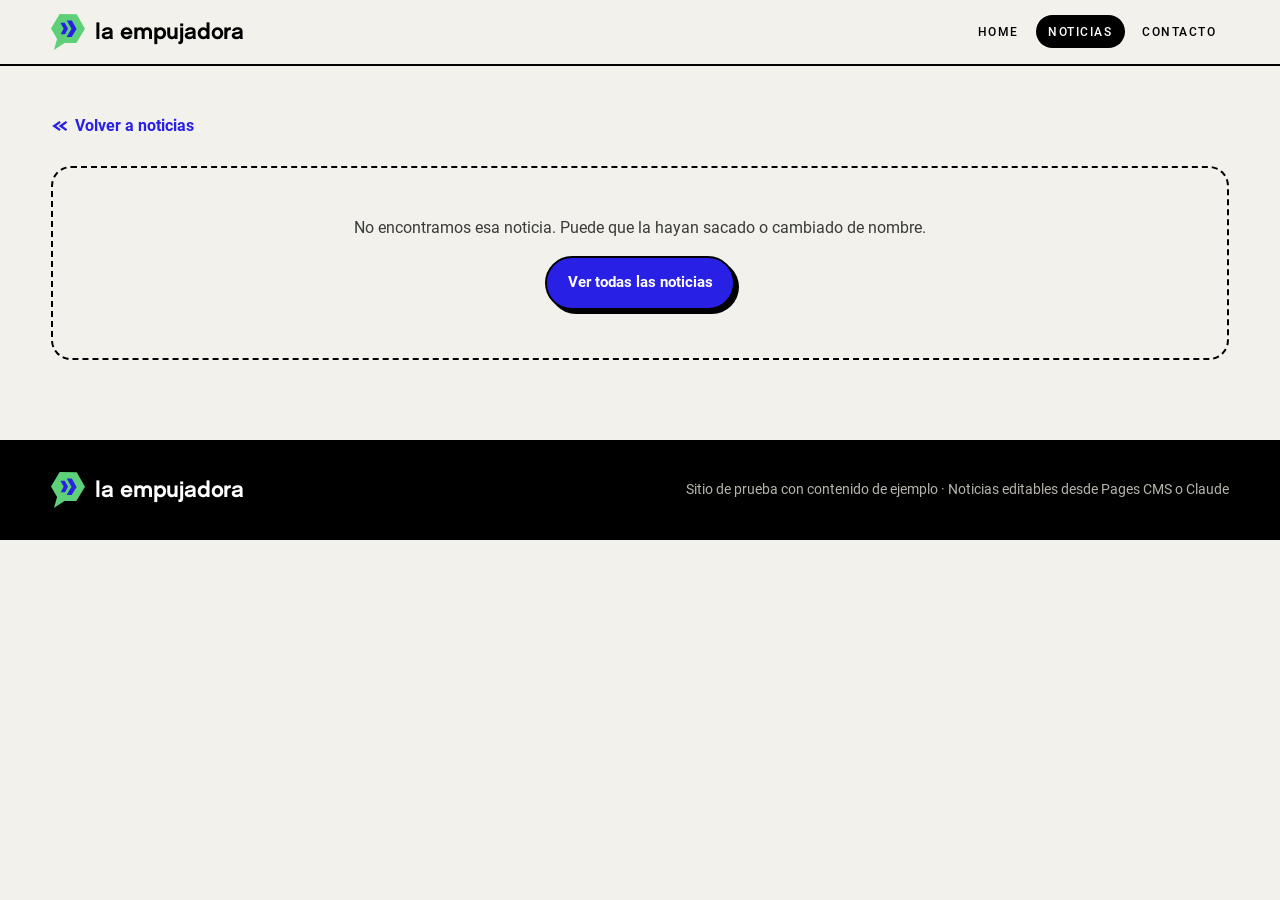
==== noticia.html @ aafde456 "Sitio de prueba: Home, Noticias y Contacto con noticias editables Co-Authored-By: Claude Opus 5.5 <n" ====
<!doctype html>
<html lang="es-AR">
<head>
<meta charset="utf-8">
<meta name="viewport" content="width=device-width, initial-scale=1, viewport-fit=cover">
<title>Noticia · La Empujadora</title>
<meta name="claude:viewport-fit-sides" content="cover">
<link rel="icon" href="assets/img/logo-mark.svg" type="image/svg+xml">
<link rel="stylesheet" href="assets/css/site.css">
</head>
<body>

<header class="site-header">
  <div class="wrap">
    <a class="brand" href="index.html" aria-label="La Empujadora, ir al inicio">
      <img src="assets/img/logo-mark.svg" alt="" width="34" height="37">
      <span>la empujadora</span>
    </a>
    <nav class="nav" aria-label="Secciones">
      <a href="index.html#home">Home</a>
      <a href="index.html#noticias" aria-current="true">Noticias</a>
      <a href="index.html#contacto">Contacto</a>
    </nav>
  </div>
</header>

<main class="article">
  <div class="wrap">
    <a class="back" href="index.html#noticias">
      <svg class="chev" viewBox="0 0 120 80" aria-hidden="true"><polyline points="14,12 54,40 14,68" fill="none" stroke="currentColor" stroke-width="16"/><polyline points="58,12 98,40 58,68" fill="none" stroke="currentColor" stroke-width="16"/></svg>
      Volver a noticias
    </a>
    <article id="article" aria-live="polite">
      <p class="loading">Cargando noticia…</p>
    </article>
  </div>
</main>

<footer class="site-footer">
  <div class="wrap">
    <a class="brand" href="index.html">
      <img src="assets/img/logo-mark.svg" alt="" width="34" height="37">
      <span>la empujadora</span>
    </a>
    <p>Sitio de prueba con contenido de ejemplo · Noticias editables desde Pages CMS o Claude</p>
  </div>
</footer>

<script src="assets/js/noticias.js"></script>
</body>
</html>
---- assets/css/site.css ----
/* ==========================================================================
   Sitio de prueba — La Empujadora
   Layout: bandas a todo el ancho (papel / verde / azul / negro), contenido a 1200px.
   Look único claro (papel cálido), definido a propósito: no cambia con el modo oscuro.
   ========================================================================== */

@font-face { font-family: 'Roboto'; font-weight: 400; font-display: swap; src: url('../fonts/Roboto-Regular.woff') format('woff'); }
@font-face { font-family: 'Roboto'; font-weight: 500; font-display: swap; src: url('../fonts/Roboto-Medium.woff') format('woff'); }
@font-face { font-family: 'Roboto'; font-weight: 700; font-display: swap; src: url('../fonts/Roboto-Bold.woff') format('woff'); }
@font-face { font-family: 'Barlow Condensed'; font-weight: 700; font-display: swap; src: url('../fonts/BarlowCondensed-Bold.woff') format('woff'); }
@font-face { font-family: 'Metropolis'; font-weight: 600; font-display: swap; src: url('../fonts/Metropolis-SemiBold.woff') format('woff'); }
@font-face { font-family: 'Chalet NY'; font-weight: 400; font-display: swap; src: url('../fonts/Chalet-NewYorkNineteenSixty.woff') format('woff'); }

:root {
  color-scheme: light;
  --black: #000000;
  --green: #5ed079;
  --blue: #2920e5;
  --blue-press: #1f18b8;
  --amber: #ffae00;
  --white: #ffffff;
  --paper: #f2f1ec;
  --paper-2: #e9e7df;
  --ink-70: #3a3a38;
  --ink-50: #6b6b66;
  --hairline: #d9d7cf;
  --blue-tint: #d4d2fa;

  --font-display: 'Barlow Condensed', 'Arial Narrow', system-ui, sans-serif;
  --font-heading: 'Metropolis', system-ui, -apple-system, sans-serif;
  --font-brand: 'Chalet NY', 'Metropolis', system-ui, sans-serif;
  --font-sans: 'Roboto', system-ui, -apple-system, 'Helvetica Neue', sans-serif;

  --gutter: clamp(1.25rem, 4vw, 4rem);
  --container: 1200px;
  --radius: 20px;
  --pop: 4px 4px 0 var(--black);
  --ease-spring: cubic-bezier(0.34, 1.4, 0.5, 1);
}

* { box-sizing: border-box; }
html { scroll-behavior: smooth; scroll-padding-top: 88px; }
body {
  margin: 0;
  background: var(--paper);
  color: var(--black);
  font-family: var(--font-sans);
  font-size: 1rem;
  line-height: 1.5;
  -webkit-font-smoothing: antialiased;
}
body::before {
  content: ""; position: fixed; inset: 0 0 auto; height: env(safe-area-inset-top, 0px);
  z-index: 10; background: var(--paper);
}
img { max-width: 100%; display: block; }
a { color: inherit; }
::selection { background: var(--green); color: var(--black); }
:focus-visible { outline: 3px solid var(--blue); outline-offset: 3px; }

.wrap {
  width: 100%;
  max-width: calc(var(--container) + 2 * var(--gutter));
  margin-inline: auto;
  padding-left: max(var(--gutter), env(safe-area-inset-left, 0px));
  padding-right: max(var(--gutter), env(safe-area-inset-right, 0px));
}

/* ---- Tipos ------------------------------------------------------------ */
.display {
  font-family: var(--font-display); font-weight: 700; text-transform: uppercase;
  line-height: 0.92; letter-spacing: -0.01em; margin: 0; text-wrap: balance;
}
.heading { font-family: var(--font-heading); font-weight: 600; letter-spacing: -0.01em; margin: 0; text-wrap: balance; }
.label {
  font-family: var(--font-sans); font-weight: 500; font-size: 0.75rem;
  letter-spacing: 0.12em; text-transform: uppercase; margin: 0;
}
.c-blue { color: var(--blue); }
.c-green { color: var(--green); }
.c-amber { color: var(--amber); }

/* ---- Header ----------------------------------------------------------- */
.site-header {
  position: sticky; top: env(safe-area-inset-top, 0px); z-index: 20;
  background: var(--paper); border-bottom: 2px solid var(--black);
}
.site-header .wrap { display: flex; align-items: center; justify-content: space-between; gap: 1rem; padding-block: 0.85rem; }
.brand { display: flex; align-items: center; gap: 0.6rem; text-decoration: none; }
.brand img { width: 34px; height: auto; }
.brand span { font-family: var(--font-brand); font-size: 1.4rem; line-height: 1; letter-spacing: -0.01em; }
.nav { display: flex; gap: 0.25rem; flex-wrap: wrap; }
.nav a {
  text-decoration: none; padding: 0.45rem 0.8rem; border-radius: 999px;
  font-weight: 500; font-size: 0.78rem; letter-spacing: 0.12em; text-transform: uppercase;
  transition: background 160ms, color 160ms;
}
.nav a:hover { background: var(--blue-tint); }
.nav a[aria-current="true"] { background: var(--black); color: var(--white); }

/* ---- Botones y pills -------------------------------------------------- */
.btn {
  display: inline-flex; align-items: center; gap: 0.5rem;
  font-family: var(--font-sans); font-weight: 700; font-size: 0.95rem;
  padding: 0.85rem 1.3rem; border: 2px solid var(--black); border-radius: 999px;
  text-decoration: none; cursor: pointer; background: var(--blue); color: var(--white);
  box-shadow: var(--pop); transition: transform 120ms var(--ease-spring), box-shadow 120ms, background 160ms;
}
.btn:hover { background: var(--blue-press); }
.btn:active { transform: translate(3px, 3px); box-shadow: 1px 1px 0 var(--black); }
.btn--light { background: var(--white); color: var(--black); }
.btn--light:hover { background: var(--paper-2); }
.btn svg { width: 1.1em; height: 1.1em; }
.pill {
  display: inline-flex; align-items: center; gap: 0.4rem;
  padding: 0.45rem 0.95rem; border-radius: 999px; border: 2px solid var(--black);
  font-weight: 700; font-size: 0.9rem; background: var(--white);
}
.chev { display: inline-block; width: 1.1em; height: 0.75em; color: currentColor; flex: none; }

/* ---- Hero ------------------------------------------------------------- */
.hero { padding-block: clamp(1.25rem, 3vw, 2.5rem); }
.hero-frame {
  position: relative; border: 12px solid var(--green); border-radius: 4px;
  background: var(--paper); padding: clamp(1.5rem, 5vw, 4rem);
  display: grid; grid-template-columns: minmax(0, 1.4fr) minmax(0, 1fr); gap: clamp(1.5rem, 4vw, 3.5rem); align-items: end;
  overflow: hidden;
}
.hero h1 { font-size: clamp(3rem, 9vw, 7rem); }
.hero h1 span { display: block; }
.hero-side { display: grid; gap: 1.25rem; min-width: 0; }
.hero-side p { margin: 0; font-size: 1.1rem; color: var(--ink-70); max-width: 34ch; }
.hero-pills { display: flex; flex-wrap: wrap; gap: 0.6rem; }
.hero-pills .pill:nth-child(1) { transform: rotate(-3deg); background: var(--amber); }
.hero-pills .pill:nth-child(2) { transform: rotate(2deg); background: var(--green); }
.hero-ctas { display: flex; flex-wrap: wrap; gap: 0.8rem; }
.hero-burst { position: absolute; top: -26px; right: -26px; width: 120px; height: 120px; color: var(--blue); }
.hero-path { position: absolute; left: 0; right: 0; bottom: 10px; width: 100%; height: 60px; pointer-events: none; }
.hero-path path { stroke: var(--black); stroke-width: 3; stroke-dasharray: 2 12; stroke-linecap: round; fill: none; opacity: 0.35; }
.kicker { margin-bottom: 1rem; color: var(--blue); }

/* ---- Secciones -------------------------------------------------------- */
.section { padding-block: clamp(3rem, 7vw, 5.5rem); }
.section-head { display: flex; justify-content: space-between; align-items: end; gap: 1.25rem; flex-wrap: wrap; margin-bottom: 2rem; }
.section-head h2 { font-size: clamp(2.6rem, 6vw, 4.5rem); }
.section-head p { margin: 0.6rem 0 0; color: var(--ink-70); max-width: 52ch; }

.filters { display: flex; flex-wrap: wrap; gap: 0.5rem; }
.filters button {
  font: inherit; font-weight: 500; font-size: 0.78rem; letter-spacing: 0.12em; text-transform: uppercase;
  padding: 0.5rem 0.95rem; border-radius: 999px; border: 2px solid var(--black); background: transparent; cursor: pointer;
  transition: background 160ms, transform 160ms var(--ease-spring);
}
.filters button:hover { transform: rotate(-2deg); background: var(--white); }
.filters button[aria-pressed="true"] { background: var(--black); color: var(--white); }

/* ---- Tarjetas de noticias -------------------------------------------- */
.news-grid { display: grid; grid-template-columns: repeat(3, minmax(0, 1fr)); gap: clamp(1rem, 2.5vw, 1.75rem); }
.card {
  display: flex; flex-direction: column; min-width: 0;
  background: var(--white); border: 2px solid var(--black); border-radius: var(--radius); overflow: hidden;
  text-decoration: none; color: var(--black);
  transition: transform 160ms var(--ease-spring), box-shadow 160ms;
}
.card:hover { transform: translate(-2px, -2px); box-shadow: 6px 6px 0 var(--black); }
.card-img { aspect-ratio: 16 / 10; width: 100%; max-width: 100%; object-fit: cover; border-bottom: 2px solid var(--black); background: var(--paper-2); }
.card-body { display: flex; flex-direction: column; gap: 0.6rem; padding: 1.15rem 1.25rem 1.3rem; flex: 1; }
.card-meta { color: var(--ink-50); display: flex; gap: 0.5rem; flex-wrap: wrap; }
.card-meta .cat { color: var(--blue); }
.card h3 { font-size: 1.3rem; line-height: 1.2; }
.card p { margin: 0; color: var(--ink-70); font-size: 0.95rem; }
.card-more { margin-top: auto; padding-top: 0.4rem; font-weight: 700; color: var(--blue); display: inline-flex; align-items: center; gap: 0.35rem; }

.card--featured { grid-column: 1 / -1; flex-direction: row; }
.card--featured .card-img { width: 56%; aspect-ratio: auto; min-height: 340px; border-bottom: 0; border-right: 2px solid var(--black); }
.card--featured .card-body { padding: clamp(1.4rem, 3vw, 2.4rem); gap: 0.9rem; justify-content: center; }
.card--featured h3 { font-family: var(--font-display); text-transform: uppercase; font-weight: 700; font-size: clamp(2rem, 3.6vw, 3rem); line-height: 0.95; }
.card--featured p { font-size: 1.05rem; }
.badge-new {
  align-self: flex-start; background: var(--amber); border: 2px solid var(--black); border-radius: 999px;
  padding: 0.2rem 0.65rem; font-weight: 700; font-size: 0.72rem; letter-spacing: 0.1em; text-transform: uppercase;
}

.empty, .loading {
  border: 2px dashed var(--black); border-radius: var(--radius); padding: 2rem; text-align: center; color: var(--ink-70);
}

/* ---- Cómo se edita ---------------------------------------------------- */
.how { background: var(--black); color: var(--white); }
.how .wrap { padding-block: clamp(2.5rem, 6vw, 4.5rem); display: grid; gap: 2rem; }
.how h2 { font-size: clamp(2.2rem, 5vw, 3.6rem); }
.how-grid { display: grid; grid-template-columns: repeat(2, minmax(0, 1fr)); gap: 1.25rem; }
.how-card { border: 2px solid var(--white); border-radius: var(--radius); padding: 1.5rem; display: grid; gap: 0.75rem; align-content: start; min-width: 0; }
.how-card:nth-child(1) { background: var(--blue); }
.how-card:nth-child(2) { background: var(--green); color: var(--black); border-color: var(--black); }
.how-card h3 { font-size: 1.5rem; }
.how-card p { margin: 0; }
.how-card code { font-size: 0.88em; background: rgba(0, 0, 0, 0.18); padding: 0.1em 0.4em; border-radius: 6px; }

/* ---- Contacto --------------------------------------------------------- */
.contact { background: var(--blue); color: var(--white); }
.contact .wrap { padding-block: clamp(3rem, 7vw, 5.5rem); display: grid; grid-template-columns: minmax(0, 1fr) minmax(0, 1.15fr); gap: clamp(2rem, 5vw, 4rem); align-items: start; }
.contact h2 { font-size: clamp(3rem, 8vw, 6rem); }
.contact-intro { display: grid; gap: 1.25rem; min-width: 0; }
.contact-intro p { margin: 0; font-size: 1.1rem; max-width: 36ch; }
.contact-data { display: grid; gap: 0.35rem; }
.contact-data .label { color: var(--green); }
.contact-data a { font-weight: 700; text-decoration-thickness: 2px; text-underline-offset: 4px; }
.form {
  background: var(--paper); color: var(--black); border: 2px solid var(--black); border-radius: var(--radius);
  box-shadow: 8px 8px 0 var(--black); padding: clamp(1.25rem, 3vw, 2rem); display: grid; gap: 1rem; min-width: 0;
}
.field { display: grid; gap: 0.35rem; }
.field label { font-weight: 500; font-size: 0.75rem; letter-spacing: 0.12em; text-transform: uppercase; }
.field input, .field textarea, .field select {
  font: inherit; font-size: 1rem; padding: 0.75rem 0.9rem; border: 2px solid var(--black); border-radius: 12px;
  background: var(--white); color: var(--black); width: 100%;
}
.field textarea { min-height: 130px; resize: vertical; }
.field input:focus, .field textarea:focus, .field select:focus { outline: 3px solid var(--blue); outline-offset: 1px; }
.form-row { display: grid; grid-template-columns: repeat(2, minmax(0, 1fr)); gap: 1rem; }
.form-note { margin: 0; font-size: 0.85rem; color: var(--ink-50); }
.form-ok {
  background: var(--green); border: 2px solid var(--black); border-radius: 12px; padding: 0.9rem 1rem; font-weight: 500;
}

/* ---- Footer ----------------------------------------------------------- */
.site-footer { background: var(--black); color: var(--white); }
.site-footer .wrap { padding-block: 2rem calc(2rem + env(safe-area-inset-bottom, 0px)); display: flex; justify-content: space-between; align-items: center; gap: 1rem 2rem; flex-wrap: wrap; }
.site-footer .brand span { color: var(--white); }
.site-footer p { margin: 0; color: #b6b4ac; font-size: 0.9rem; }

/* ---- Detalle de noticia ---------------------------------------------- */
.article { padding-block: clamp(1.5rem, 4vw, 3rem) clamp(3rem, 7vw, 5rem); }
.back { display: inline-flex; align-items: center; gap: 0.4rem; text-decoration: none; font-weight: 700; color: var(--blue); margin-bottom: 1.75rem; }
.back .chev { transform: scaleX(-1); }
.article-head { display: grid; gap: 1rem; max-width: 900px; }
.article-head .meta { display: flex; gap: 0.75rem; flex-wrap: wrap; align-items: center; color: var(--ink-50); }
.article-head .meta .cat { background: var(--blue); color: var(--white); padding: 0.3rem 0.75rem; border-radius: 999px; }
.article-head h1 { font-size: clamp(2.6rem, 7vw, 5.2rem); }
.article-head .lead { margin: 0; font-family: var(--font-heading); font-weight: 600; font-size: clamp(1.15rem, 2.2vw, 1.45rem); line-height: 1.35; color: var(--ink-70); max-width: 50ch; }
.article-cover {
  margin-block: clamp(1.5rem, 4vw, 2.5rem); border: 2px solid var(--black); border-radius: var(--radius);
  overflow: hidden; box-shadow: 8px 8px 0 var(--black);
}
.article-cover img { width: 100%; aspect-ratio: 16 / 9; object-fit: cover; }
.prose { max-width: 68ch; font-size: 1.1rem; line-height: 1.65; }
.prose > * { margin: 0 0 1.15em; }
.prose h2 { font-family: var(--font-display); text-transform: uppercase; font-size: 2rem; line-height: 1; margin-top: 1.6em; }
.prose h3 { font-family: var(--font-heading); font-size: 1.35rem; margin-top: 1.4em; }
.prose a { color: var(--blue); font-weight: 500; text-decoration-thickness: 2px; text-underline-offset: 3px; }
.prose img { border: 2px solid var(--black); border-radius: 14px; width: 100%; height: auto; }
.prose ul, .prose ol { padding-left: 1.3em; }
.prose li { margin-bottom: 0.35em; }
.prose li::marker { color: var(--blue); font-weight: 700; }
.prose blockquote { border-left: 6px solid var(--green); margin-left: 0; padding-left: 1.1rem; font-family: var(--font-heading); font-size: 1.25rem; }

.block-title { margin: clamp(2rem, 5vw, 3rem) 0 1rem; }
.video {
  position: relative; aspect-ratio: 16 / 9; width: 100%; max-width: 100%; border: 2px solid var(--black); border-radius: 16px; overflow: hidden;
  background: var(--black); margin: 0 0 1.15em;
}
.video iframe { position: absolute; inset: 0; width: 100%; height: 100%; border: 0; }
.video-facade {
  position: absolute; inset: 0; display: grid; place-items: center; border: 0; padding: 0; width: 100%; cursor: pointer;
  background: var(--blue) center / cover no-repeat; color: var(--white);
}
.video-facade::after { content: ""; position: absolute; inset: 0; background: rgba(0, 0, 0, 0.18); }
.video-play {
  position: relative; z-index: 1; width: 84px; height: 84px; border-radius: 50%; background: var(--green);
  border: 2px solid var(--black); box-shadow: var(--pop); display: grid; place-items: center; color: var(--black);
  transition: transform 160ms var(--ease-spring);
}
.video-facade:hover .video-play { transform: scale(1.08) rotate(-4deg); }
.video-play svg { width: 34px; height: 34px; margin-left: 5px; }
.video-link { position: absolute; z-index: 2; left: 12px; bottom: 12px; background: var(--white); color: var(--black); border: 2px solid var(--black); border-radius: 999px; padding: 0.3rem 0.8rem; font-size: 0.8rem; font-weight: 700; text-decoration: none; }

.gallery { display: grid; grid-template-columns: repeat(3, minmax(0, 1fr)); gap: 1rem; }
.gallery button { padding: 0; border: 2px solid var(--black); border-radius: 14px; overflow: hidden; cursor: zoom-in; background: var(--paper-2); transition: transform 160ms var(--ease-spring), box-shadow 160ms; }
.gallery button:hover { transform: translate(-2px, -2px); box-shadow: var(--pop); }
.gallery img { width: 100%; aspect-ratio: 4 / 3; object-fit: cover; }

.lightbox { position: fixed; inset: 0; z-index: 50; background: rgba(0, 0, 0, 0.88); display: grid; place-items: center; padding: max(16px, env(safe-area-inset-top, 0px)) max(16px, env(safe-area-inset-right, 0px)) max(16px, env(safe-area-inset-bottom, 0px)) max(16px, env(safe-area-inset-left, 0px)); }
.lightbox img { max-height: 84vh; width: auto; border: 2px solid var(--white); border-radius: 12px; }
.lightbox button { position: absolute; top: calc(16px + env(safe-area-inset-top, 0px)); right: calc(16px + env(safe-area-inset-right, 0px)); }

.more { border-top: 2px solid var(--black); margin-top: clamp(2.5rem, 6vw, 4rem); padding-top: clamp(2rem, 5vw, 3rem); }
.more .news-grid { grid-template-columns: repeat(2, minmax(0, 1fr)); }

/* ---- Responsive ------------------------------------------------------- */
@media (max-width: 900px) {
  .hero-frame { grid-template-columns: minmax(0, 1fr); }
  .news-grid { grid-template-columns: repeat(2, minmax(0, 1fr)); }
  .card--featured { flex-direction: column; }
  .card--featured .card-img { width: 100%; min-height: 0; aspect-ratio: 16 / 10; border-right: 0; border-bottom: 2px solid var(--black); }
  .contact .wrap { grid-template-columns: minmax(0, 1fr); }
}
@media (max-width: 620px) {
  .news-grid, .more .news-grid, .how-grid, .form-row { grid-template-columns: minmax(0, 1fr); }
  .gallery { grid-template-columns: repeat(2, minmax(0, 1fr)); }
  .brand span { font-size: 1.15rem; }
  .nav a { padding: 0.4rem 0.55rem; font-size: 0.7rem; letter-spacing: 0.08em; }
  .hero-frame { border-width: 8px; }
  .hero-burst { width: 84px; height: 84px; top: -18px; right: -18px; }
}
@media (max-width: 420px) {
  .brand span { display: none; }
}
@media (prefers-reduced-motion: reduce) {
  *, *::before, *::after { transition: none !important; animation: none !important; scroll-behavior: auto !important; }
}
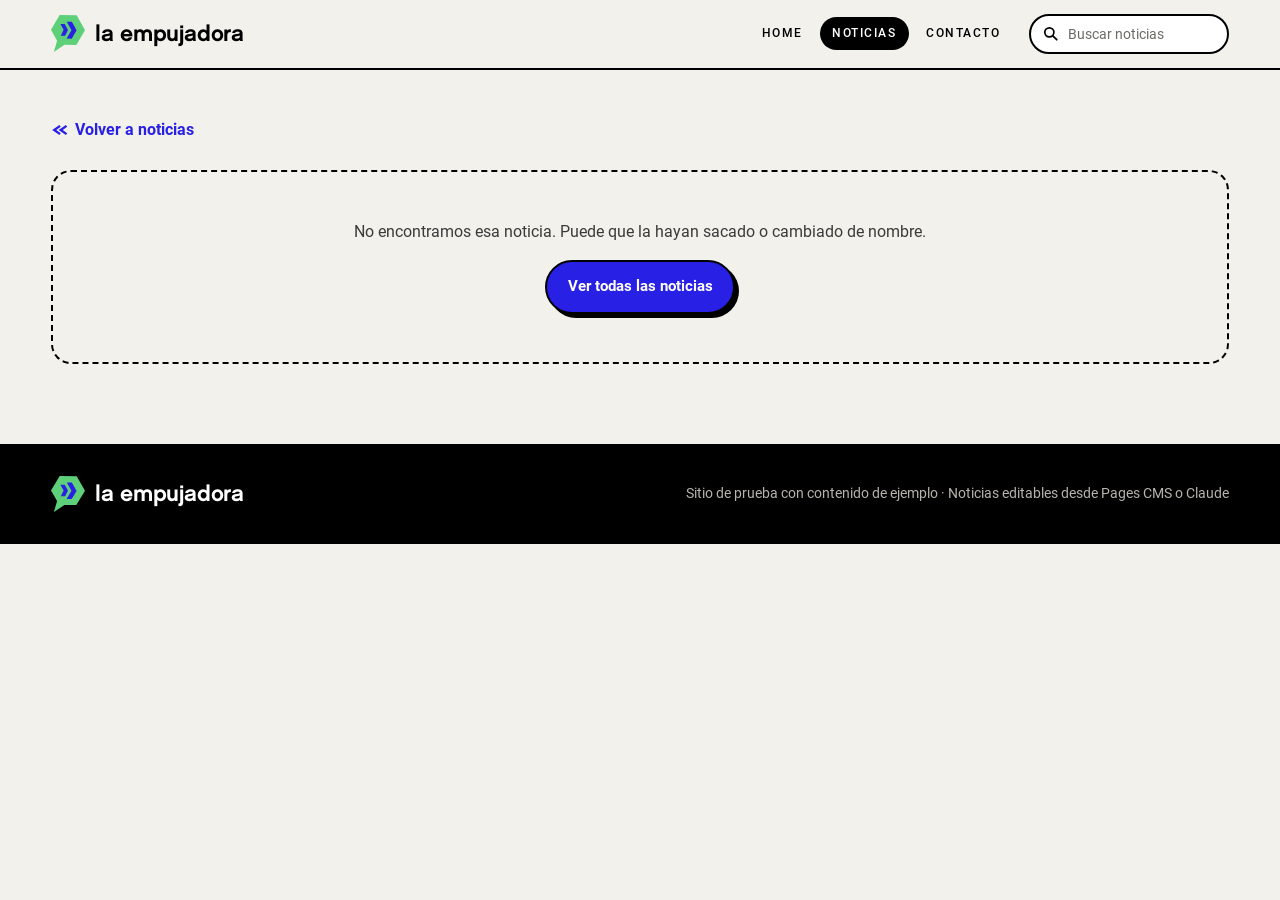
==== commit 4f64675a: "Diseño: agrega buscador de noticias en el menú y junto a los filtros Co-Authored-By: Claude Opus 5.5" ====
--- a/noticia.html
+++ b/noticia.html
@@ -21,6 +21,12 @@
       <a href="index.html#noticias" aria-current="true">Noticias</a>
       <a href="index.html#contacto">Contacto</a>
     </nav>
+    <form class="nav-search" role="search" data-buscador-form action="index.html">
+      <label class="sr-only" for="nav-search">Buscar noticias</label>
+      <svg viewBox="0 0 24 24" aria-hidden="true"><circle cx="10.5" cy="10.5" r="6.5" fill="none" stroke="currentColor" stroke-width="2.5"/><path d="M15.5 15.5L21 21" stroke="currentColor" stroke-width="2.5" stroke-linecap="round"/></svg>
+      <input id="nav-search" name="q" type="search" placeholder="Buscar noticias" autocomplete="off" data-buscador>
+    </form>
+    <button type="button" class="search-toggle" aria-expanded="false" aria-controls="nav-search" aria-label="Abrir buscador"><svg viewBox="0 0 24 24" aria-hidden="true"><circle cx="10.5" cy="10.5" r="6.5" fill="none" stroke="currentColor" stroke-width="2.5"/><path d="M15.5 15.5L21 21" stroke="currentColor" stroke-width="2.5" stroke-linecap="round"/></svg></button>
   </div>
 </header>
 
--- a/assets/css/site.css
+++ b/assets/css/site.css
@@ -287,6 +287,43 @@
 .more { border-top: 2px solid var(--black); margin-top: clamp(2.5rem, 6vw, 4rem); padding-top: clamp(2rem, 5vw, 3rem); }
 .more .news-grid { grid-template-columns: repeat(2, minmax(0, 1fr)); }
 
+/* ---- Buscador --------------------------------------------------------- */
+.sr-only { position: absolute; width: 1px; height: 1px; padding: 0; margin: -1px; overflow: hidden; clip: rect(0 0 0 0); white-space: nowrap; border: 0; }
+.site-header .wrap { flex-wrap: wrap; }
+.nav { margin-left: auto; }
+.nav-search, .news-search { position: relative; display: flex; align-items: center; min-width: 0; }
+.nav-search svg, .news-search svg { position: absolute; left: 0.8rem; width: 1.05rem; height: 1.05rem; pointer-events: none; color: var(--black); }
+.nav-search input, .news-search input {
+  font: inherit; color: var(--black); background: var(--white);
+  border: 2px solid var(--black); border-radius: 999px; width: 100%;
+  padding: 0.5rem 0.9rem 0.5rem 2.3rem; transition: box-shadow 160ms, border-color 160ms;
+}
+.nav-search input { font-size: 0.85rem; width: 12.5rem; }
+.nav-search input:focus, .news-search input:focus { outline: none; box-shadow: var(--pop); border-color: var(--blue); }
+.nav-search input::placeholder, .news-search input::placeholder { color: var(--ink-50); }
+.search-toggle {
+  display: none; width: 2.4rem; height: 2.4rem; border-radius: 50%; border: 2px solid var(--black);
+  background: var(--white); color: var(--black); cursor: pointer; place-items: center; padding: 0;
+}
+.search-toggle svg { width: 1.1rem; height: 1.1rem; }
+.search-toggle[aria-expanded="true"] { background: var(--black); color: var(--white); }
+
+.news-tools { display: grid; gap: 0.75rem; justify-items: end; min-width: 0; }
+.news-search { width: min(100%, 22rem); }
+.news-search input { font-size: 1rem; padding-block: 0.7rem; }
+.news-status { margin: -0.75rem 0 1.5rem; color: var(--ink-70); }
+.news-status strong { color: var(--black); }
+.link-btn { font: inherit; font-weight: 700; color: var(--blue); background: none; border: 0; padding: 0; margin-left: 0.5rem; cursor: pointer; text-decoration: underline; text-underline-offset: 3px; }
+
+@media (max-width: 900px) {
+  .nav-search { display: none; }
+  .search-toggle { display: grid; }
+  .site-header.search-open .nav-search { display: flex; order: 10; flex-basis: 100%; }
+  .site-header.search-open .nav-search input { width: 100%; }
+  .news-tools { justify-items: stretch; width: 100%; }
+  .news-search { width: 100%; }
+}
+
 /* ---- Responsive ------------------------------------------------------- */
 @media (max-width: 900px) {
   .hero-frame { grid-template-columns: minmax(0, 1fr); }
